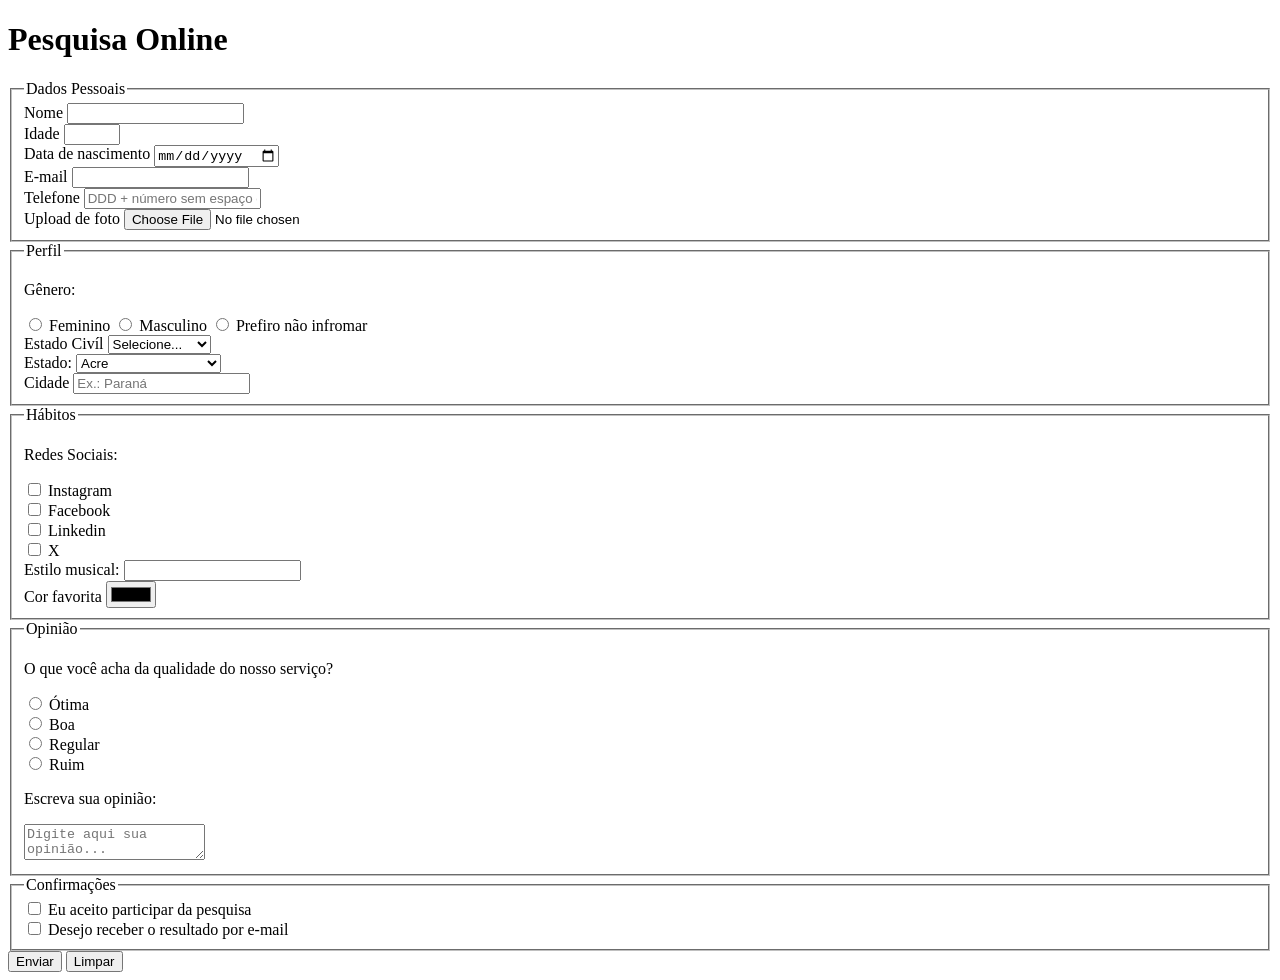
==== index.html @ e0e95640 "Merge pull request #6 from RenataCV/feat/consentimento-e-resultado Feat/consentimento e resultado" ====
<!DOCTYPE html>
<html lang="pt-br">
<head>
    <meta charset="UTF-8">
    <meta name="viewport" content="width=device-width, initial-scale=1.0">
    <title>Pesquisa Culturama</title>
</head>
<body>
    <header>
        <h1>Pesquisa Online</h1>
    </header>
    <section>
        <form action="" method="get">
            <fieldset>
                <legend>Dados Pessoais</legend>
                <label for="name">Nome</label>
                <input id="name" type="text" name="userName" required>
                <br>
                <label for="age">Idade</label>
                <input id="age" type="number" name="userAge" min="12" max="100" required>
                <br>
                <label for="birthDate">Data de nascimento</label>
                <input id="birthDate" type="date" name="userBirthDate">
                <br>
                <label for="email">E-mail</label>
                <input id="email" type="email" name="userEmail" required>
                <br>
                <label for="phoneNumber">Telefone</label>
                <input id="phoneNumber" type="tel" name="userPhoneNumber" pattern="[0-9]{11}" placeholder="DDD + número sem espaço ou hífen">
                <br>
                <label for="image">Upload de foto</label>
                <input id="image" type="file" accept="image/*" name="userImage">
            </fieldset>
            
            <fieldset>
                <legend>Perfil</legend>

                <p>Gênero:</p>

                <input id="fem" type="radio" name="userGender" value="Feminino">
                <label for="fem">Feminino</label>

                <input id="masc" type="radio" name="userGender" value="Masculino">
                <label for="masc">Masculino</label>

                <input id="notInformed" type="radio" name="userGender" value="notInformed">
                <label for="notInformed">Prefiro não infromar</label>

                <br>

                <label for="maritalStatus">Estado Civíl</label>
                <select id="maritalStatus" name="userMaritalStatus" id="">
                    <option value="notInformed">Selecione...</option>
                    <option value="Casado">Casado</option>
                    <option value="Solteiro">Solteiro</option>
                    <option value="Divorciado">Divorciado</option>
                    <option value="União estável">União estável</option>
                </select>

                <br>

                <label for="state">Estado:</label>
                <select id="state" name="userState" id="" required>
                    <option value="acre">Acre</option>
                    <option value="alagoas">Alagoas</option>
                    <option value="amapa">Amapá</option>
                    <option value="amazonas">Amazonas</option>
                    <option value="bahia">Bahia</option>
                    <option value="ceara">Ceará</option>
                    <option value="distritoFederal">Distrito Federal</option>
                    <option value="espiritoSanto">Espirito Santo</option>
                    <option value="goias">Goiás</option>
                    <option value="maranhao">Maranhão</option>
                    <option value="matoGrossoDoSul">Mato Grosso do Sul</option>
                    <option value="matoGrosso">Mato Grosso</option>
                    <option value="minasGerais">Minas Gerais</option>
                    <option value="para">Pará</option>
                    <option value="paraiba">Paraíba</option>
                    <option value="parana">Paraná</option>
                    <option value="pernambuco">Pernambuco</option>
                    <option value="piaui">Piauí</option>
                    <option value="rioDeJaneiro">Rio de Janeiro</option>
                    <option value="rioGrandeDoNorte">Rio Grande do Norte</option>
                    <option value="rioGrandeDoSul">Rio Grande do Sul</option>
                    <option value="rondonia">Rondônia</option>
                    <option value="roraima">Roraima</option>
                    <option value="santaCatarina">Santa Catarina</option>
                    <option value="saoPaulo">São Paulo</option>
                    <option value="sergipe">Sergipe</option>
                    <option value="tocantins">Tocantins</option>
                </select>

                <br>

                <label for="city">Cidade</label>
                <input id="city" type="text" id="userCity" name="userCity" autocomplete="address-level2" placeholder="Ex.: Paraná" />


            </fieldset>
            
            <fieldset>
                <legend>Hábitos</legend>
                <p>Redes Sociais:</p>
                <input id="instagram" type="checkbox" name="social" value="instagram">
                <label for="instagram">Instagram</label>
                <br>
                <input id="facebook" type="checkbox" name="social" value="facebook">
                <label for="facebook">Facebook</label>
                <br>
                <input id="linkedin" type="checkbox" name="social" value="linkedin">
                <label for="linkedin">Linkedin</label>
                <br>
                <input id="X" type="checkbox" name="social" value="x">
                <label for="X">X</label>
                <br>

                <label for="musicStyle">Estilo musical:</label>
                <input list="styleTypes" id="musicStyle" name="userMusicStyle" type="text">
                <datalist id="styleTypes">
                    <option value="Rock">
                    <option value="Pop">
                    <option value="Samba">
                    <option value="Sertanejo">
                </datalist>
                <br>

                <label for="favoriteColorColor">Cor favorita</label>
                <input type="color" name="userFavoriteColor" id="favoriteColor">
                
            </fieldset>

            <fieldset>
                <legend>Opinião</legend>
                <p>O que você acha da qualidade do nosso serviço?</p>

                <input type="radio" id="otimo" name="userServiceOpinion" value="otima">
                <label for="otimo">Ótima</label><br>

                <input type="radio" id="boa" name="userServiceOpinion" value="boa">
                <label for="boa">Boa</label><br>

                <input type="radio" id="regular" name="userServiceOpinion" value="regular">
                <label for="regular">Regular</label><br>

                <input type="radio" id="ruim" name="userServiceOpinion" value="ruim">
                <label for="ruim">Ruim</label><br>

                <p><label for="comment">Escreva sua opinião:</label></p>
                <textarea name="userComment" id="comment" placeholder="Digite aqui sua opinião..."></textarea>
            </fieldset>

            <fieldset>
                <legend>Confirmações</legend>

                <input type="checkbox" name="userLgpd" id="userLgpdTerm" value="accepted" required>
                <label for="userLgpdTerm">Eu aceito participar da pesquisa</label><br>

                <input type="checkbox" name="userGetResult" id="getResult" value="accepted">
                <label for="getResult">Desejo receber o resultado por e-mail</label><br>
            </fieldset>
            
            <button type="submit">Enviar</button>
            <button type="reset">Limpar</button>

        </form>
    </section>
    
</body>
</html>
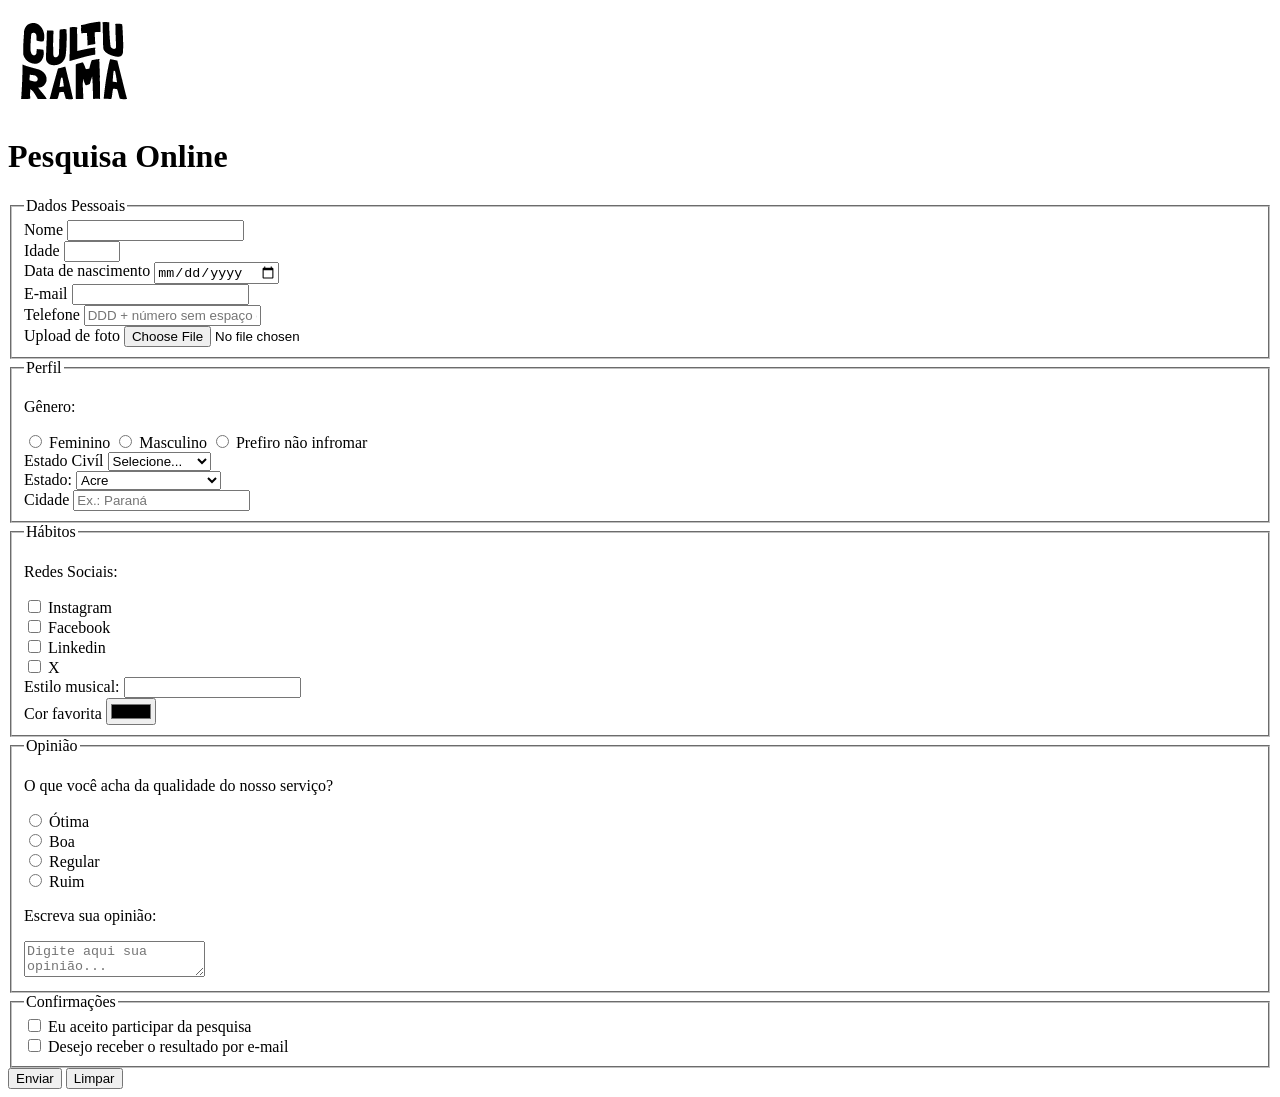
==== commit f0692ae4: "Merge pull request #7 from RenataCV/feat/configura-fontes-e-favico Feat/configura fontes e favico" ====
--- a/index.html
+++ b/index.html
@@ -3,10 +3,18 @@
 <head>
     <meta charset="UTF-8">
     <meta name="viewport" content="width=device-width, initial-scale=1.0">
+    <link rel="icon" href="css/culturama-favico.png">
+    <link rel="stylesheet" href="css/style.css">
+
+    <link rel="preconnect" href="https://fonts.googleapis.com">
+    <link rel="preconnect" href="https://fonts.gstatic.com" crossorigin>
+    <link href="https://fonts.googleapis.com/css2?family=Fjalla+One&family=Work+Sans&display=swap" rel="stylesheet">
+    
     <title>Pesquisa Culturama</title>
 </head>
 <body>
     <header>
+        <img src="img/logo-culturama.png" alt="logo culturama">
         <h1>Pesquisa Online</h1>
     </header>
     <section>
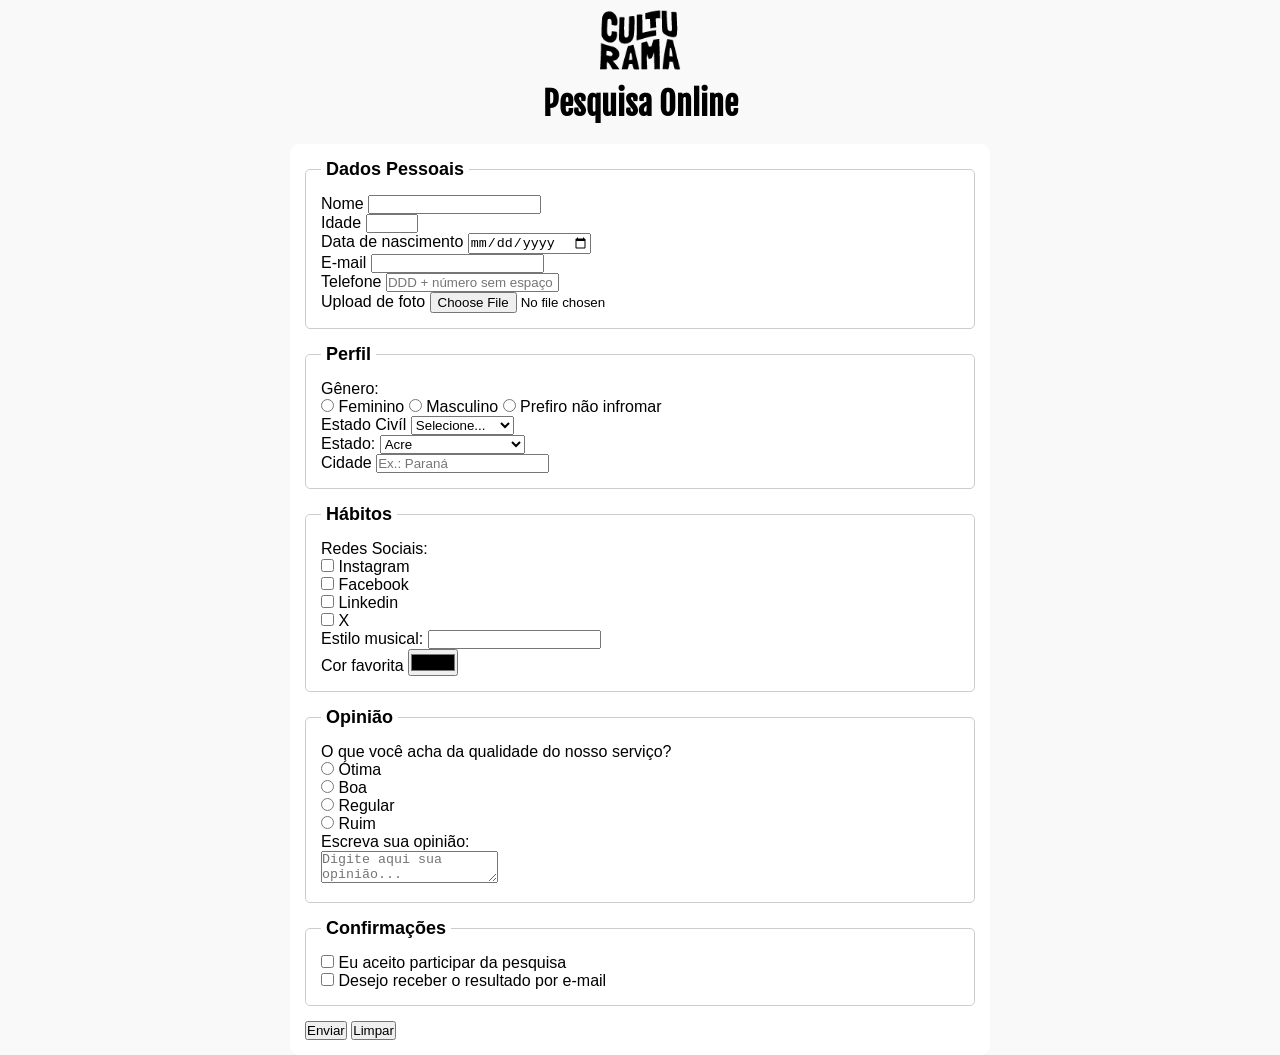
==== commit 824509c8: "Adiciona estilos gerais" ====
--- a/index.html
+++ b/index.html
@@ -13,165 +13,168 @@
     <title>Pesquisa Culturama</title>
 </head>
 <body>
-    <header>
-        <img src="img/logo-culturama.png" alt="logo culturama">
-        <h1>Pesquisa Online</h1>
-    </header>
-    <section>
-        <form action="" method="get">
-            <fieldset>
-                <legend>Dados Pessoais</legend>
-                <label for="name">Nome</label>
-                <input id="name" type="text" name="userName" required>
-                <br>
-                <label for="age">Idade</label>
-                <input id="age" type="number" name="userAge" min="12" max="100" required>
-                <br>
-                <label for="birthDate">Data de nascimento</label>
-                <input id="birthDate" type="date" name="userBirthDate">
-                <br>
-                <label for="email">E-mail</label>
-                <input id="email" type="email" name="userEmail" required>
-                <br>
-                <label for="phoneNumber">Telefone</label>
-                <input id="phoneNumber" type="tel" name="userPhoneNumber" pattern="[0-9]{11}" placeholder="DDD + número sem espaço ou hífen">
-                <br>
-                <label for="image">Upload de foto</label>
-                <input id="image" type="file" accept="image/*" name="userImage">
-            </fieldset>
+    <main>
+        <header>
+            <img src="img/logo-culturama.png" alt="logo culturama">
+            <h1>Pesquisa Online</h1>
+        </header>
+        <section>
+            <form action="" method="get">
+                <fieldset>
+                    <legend>Dados Pessoais</legend>
+                    <label for="name">Nome</label>
+                    <input id="name" type="text" name="userName" required>
+                    <br>
+                    <label for="age">Idade</label>
+                    <input id="age" type="number" name="userAge" min="12" max="100" required>
+                    <br>
+                    <label for="birthDate">Data de nascimento</label>
+                    <input id="birthDate" type="date" name="userBirthDate">
+                    <br>
+                    <label for="email">E-mail</label>
+                    <input id="email" type="email" name="userEmail" required>
+                    <br>
+                    <label for="phoneNumber">Telefone</label>
+                    <input id="phoneNumber" type="tel" name="userPhoneNumber" pattern="[0-9]{11}" placeholder="DDD + número sem espaço ou hífen">
+                    <br>
+                    <label for="image">Upload de foto</label>
+                    <input id="image" type="file" accept="image/*" name="userImage">
+                </fieldset>
+                
+                <fieldset>
+                    <legend>Perfil</legend>
+                
+                    <p>Gênero:</p>
+                
+                    <input id="fem" type="radio" name="userGender" value="Feminino">
+                    <label for="fem">Feminino</label>
+                
+                    <input id="masc" type="radio" name="userGender" value="Masculino">
+                    <label for="masc">Masculino</label>
+                
+                    <input id="notInformed" type="radio" name="userGender" value="notInformed">
+                    <label for="notInformed">Prefiro não infromar</label>
+                
+                    <br>
+                
+                    <label for="maritalStatus">Estado Civíl</label>
+                    <select id="maritalStatus" name="userMaritalStatus" id="">
+                        <option value="notInformed">Selecione...</option>
+                        <option value="Casado">Casado</option>
+                        <option value="Solteiro">Solteiro</option>
+                        <option value="Divorciado">Divorciado</option>
+                        <option value="União estável">União estável</option>
+                    </select>
+                
+                    <br>
+                
+                    <label for="state">Estado:</label>
+                    <select id="state" name="userState" id="" required>
+                        <option value="acre">Acre</option>
+                        <option value="alagoas">Alagoas</option>
+                        <option value="amapa">Amapá</option>
+                        <option value="amazonas">Amazonas</option>
+                        <option value="bahia">Bahia</option>
+                        <option value="ceara">Ceará</option>
+                        <option value="distritoFederal">Distrito Federal</option>
+                        <option value="espiritoSanto">Espirito Santo</option>
+                        <option value="goias">Goiás</option>
+                        <option value="maranhao">Maranhão</option>
+                        <option value="matoGrossoDoSul">Mato Grosso do Sul</option>
+                        <option value="matoGrosso">Mato Grosso</option>
+                        <option value="minasGerais">Minas Gerais</option>
+                        <option value="para">Pará</option>
+                        <option value="paraiba">Paraíba</option>
+                        <option value="parana">Paraná</option>
+                        <option value="pernambuco">Pernambuco</option>
+                        <option value="piaui">Piauí</option>
+                        <option value="rioDeJaneiro">Rio de Janeiro</option>
+                        <option value="rioGrandeDoNorte">Rio Grande do Norte</option>
+                        <option value="rioGrandeDoSul">Rio Grande do Sul</option>
+                        <option value="rondonia">Rondônia</option>
+                        <option value="roraima">Roraima</option>
+                        <option value="santaCatarina">Santa Catarina</option>
+                        <option value="saoPaulo">São Paulo</option>
+                        <option value="sergipe">Sergipe</option>
+                        <option value="tocantins">Tocantins</option>
+                    </select>
+                
+                    <br>
+                
+                    <label for="city">Cidade</label>
+                    <input id="city" type="text" id="userCity" name="userCity" autocomplete="address-level2" placeholder="Ex.: Paraná" />
+                
+                
+                </fieldset>
+                
+                <fieldset>
+                    <legend>Hábitos</legend>
+                    <p>Redes Sociais:</p>
+                    <input id="instagram" type="checkbox" name="social" value="instagram">
+                    <label for="instagram">Instagram</label>
+                    <br>
+                    <input id="facebook" type="checkbox" name="social" value="facebook">
+                    <label for="facebook">Facebook</label>
+                    <br>
+                    <input id="linkedin" type="checkbox" name="social" value="linkedin">
+                    <label for="linkedin">Linkedin</label>
+                    <br>
+                    <input id="X" type="checkbox" name="social" value="x">
+                    <label for="X">X</label>
+                    <br>
+                
+                    <label for="musicStyle">Estilo musical:</label>
+                    <input list="styleTypes" id="musicStyle" name="userMusicStyle" type="text">
+                    <datalist id="styleTypes">
+                        <option value="Rock">
+                        <option value="Pop">
+                        <option value="Samba">
+                        <option value="Sertanejo">
+                    </datalist>
+                    <br>
+                
+                    <label for="favoriteColorColor">Cor favorita</label>
+                    <input type="color" name="userFavoriteColor" id="favoriteColor">
+                    
+                </fieldset>
             
-            <fieldset>
-                <legend>Perfil</legend>
+                <fieldset>
+                    <legend>Opinião</legend>
+                    <p>O que você acha da qualidade do nosso serviço?</p>
+                
+                    <input type="radio" id="otimo" name="userServiceOpinion" value="otima">
+                    <label for="otimo">Ótima</label><br>
+                
+                    <input type="radio" id="boa" name="userServiceOpinion" value="boa">
+                    <label for="boa">Boa</label><br>
+                
+                    <input type="radio" id="regular" name="userServiceOpinion" value="regular">
+                    <label for="regular">Regular</label><br>
+                
+                    <input type="radio" id="ruim" name="userServiceOpinion" value="ruim">
+                    <label for="ruim">Ruim</label><br>
+                
+                    <p><label for="comment">Escreva sua opinião:</label></p>
+                    <textarea name="userComment" id="comment" placeholder="Digite aqui sua opinião..."></textarea>
+                </fieldset>
+            
+                <fieldset>
+                    <legend>Confirmações</legend>
+                
+                    <input type="checkbox" name="userLgpd" id="userLgpdTerm" value="accepted" required>
+                    <label for="userLgpdTerm">Eu aceito participar da pesquisa</label><br>
+                
+                    <input type="checkbox" name="userGetResult" id="getResult" value="accepted">
+                    <label for="getResult">Desejo receber o resultado por e-mail</label><br>
+                </fieldset>
+                
+                <button type="submit">Enviar</button>
+                <button type="reset">Limpar</button>
+            
+            </form>
+        </section>        
+    </main>
 
-                <p>Gênero:</p>
-
-                <input id="fem" type="radio" name="userGender" value="Feminino">
-                <label for="fem">Feminino</label>
-
-                <input id="masc" type="radio" name="userGender" value="Masculino">
-                <label for="masc">Masculino</label>
-
-                <input id="notInformed" type="radio" name="userGender" value="notInformed">
-                <label for="notInformed">Prefiro não infromar</label>
-
-                <br>
-
-                <label for="maritalStatus">Estado Civíl</label>
-                <select id="maritalStatus" name="userMaritalStatus" id="">
-                    <option value="notInformed">Selecione...</option>
-                    <option value="Casado">Casado</option>
-                    <option value="Solteiro">Solteiro</option>
-                    <option value="Divorciado">Divorciado</option>
-                    <option value="União estável">União estável</option>
-                </select>
-
-                <br>
-
-                <label for="state">Estado:</label>
-                <select id="state" name="userState" id="" required>
-                    <option value="acre">Acre</option>
-                    <option value="alagoas">Alagoas</option>
-                    <option value="amapa">Amapá</option>
-                    <option value="amazonas">Amazonas</option>
-                    <option value="bahia">Bahia</option>
-                    <option value="ceara">Ceará</option>
-                    <option value="distritoFederal">Distrito Federal</option>
-                    <option value="espiritoSanto">Espirito Santo</option>
-                    <option value="goias">Goiás</option>
-                    <option value="maranhao">Maranhão</option>
-                    <option value="matoGrossoDoSul">Mato Grosso do Sul</option>
-                    <option value="matoGrosso">Mato Grosso</option>
-                    <option value="minasGerais">Minas Gerais</option>
-                    <option value="para">Pará</option>
-                    <option value="paraiba">Paraíba</option>
-                    <option value="parana">Paraná</option>
-                    <option value="pernambuco">Pernambuco</option>
-                    <option value="piaui">Piauí</option>
-                    <option value="rioDeJaneiro">Rio de Janeiro</option>
-                    <option value="rioGrandeDoNorte">Rio Grande do Norte</option>
-                    <option value="rioGrandeDoSul">Rio Grande do Sul</option>
-                    <option value="rondonia">Rondônia</option>
-                    <option value="roraima">Roraima</option>
-                    <option value="santaCatarina">Santa Catarina</option>
-                    <option value="saoPaulo">São Paulo</option>
-                    <option value="sergipe">Sergipe</option>
-                    <option value="tocantins">Tocantins</option>
-                </select>
-
-                <br>
-
-                <label for="city">Cidade</label>
-                <input id="city" type="text" id="userCity" name="userCity" autocomplete="address-level2" placeholder="Ex.: Paraná" />
-
-
-            </fieldset>
-            
-            <fieldset>
-                <legend>Hábitos</legend>
-                <p>Redes Sociais:</p>
-                <input id="instagram" type="checkbox" name="social" value="instagram">
-                <label for="instagram">Instagram</label>
-                <br>
-                <input id="facebook" type="checkbox" name="social" value="facebook">
-                <label for="facebook">Facebook</label>
-                <br>
-                <input id="linkedin" type="checkbox" name="social" value="linkedin">
-                <label for="linkedin">Linkedin</label>
-                <br>
-                <input id="X" type="checkbox" name="social" value="x">
-                <label for="X">X</label>
-                <br>
-
-                <label for="musicStyle">Estilo musical:</label>
-                <input list="styleTypes" id="musicStyle" name="userMusicStyle" type="text">
-                <datalist id="styleTypes">
-                    <option value="Rock">
-                    <option value="Pop">
-                    <option value="Samba">
-                    <option value="Sertanejo">
-                </datalist>
-                <br>
-
-                <label for="favoriteColorColor">Cor favorita</label>
-                <input type="color" name="userFavoriteColor" id="favoriteColor">
-                
-            </fieldset>
-
-            <fieldset>
-                <legend>Opinião</legend>
-                <p>O que você acha da qualidade do nosso serviço?</p>
-
-                <input type="radio" id="otimo" name="userServiceOpinion" value="otima">
-                <label for="otimo">Ótima</label><br>
-
-                <input type="radio" id="boa" name="userServiceOpinion" value="boa">
-                <label for="boa">Boa</label><br>
-
-                <input type="radio" id="regular" name="userServiceOpinion" value="regular">
-                <label for="regular">Regular</label><br>
-
-                <input type="radio" id="ruim" name="userServiceOpinion" value="ruim">
-                <label for="ruim">Ruim</label><br>
-
-                <p><label for="comment">Escreva sua opinião:</label></p>
-                <textarea name="userComment" id="comment" placeholder="Digite aqui sua opinião..."></textarea>
-            </fieldset>
-
-            <fieldset>
-                <legend>Confirmações</legend>
-
-                <input type="checkbox" name="userLgpd" id="userLgpdTerm" value="accepted" required>
-                <label for="userLgpdTerm">Eu aceito participar da pesquisa</label><br>
-
-                <input type="checkbox" name="userGetResult" id="getResult" value="accepted">
-                <label for="getResult">Desejo receber o resultado por e-mail</label><br>
-            </fieldset>
-            
-            <button type="submit">Enviar</button>
-            <button type="reset">Limpar</button>
-
-        </form>
-    </section>
     
 </body>
 </html>
--- a/css/style.css
+++ b/css/style.css
@@ -0,0 +1,48 @@
+* {
+    margin: 0;
+    padding: 0;
+    box-sizing: border-box;
+}
+
+body{
+    background-color: #f9f9f9;
+    font-family: "Work Sans", sans-serif;
+}
+
+main{
+    width: 100%;
+    max-width: 700px;
+    margin: 0 auto;
+}
+
+header{
+    text-align: center;
+    margin-bottom: 20px;
+}
+
+img{
+    width: 100px;
+}
+
+h1{
+    font-family: "Fjalla One", sans-serif;
+}
+
+form{
+    background-color: #ffffff;
+    padding: 15px;
+    border-radius: 10px;
+}
+
+fieldset{
+    padding: 15px;
+    border: 1px solid #cccccc;
+    border-radius: 5px;
+    margin-bottom: 15px;
+}
+
+legend{
+    font-weight: bold;
+    font-size: 18px;
+    padding: 0 5px;
+}
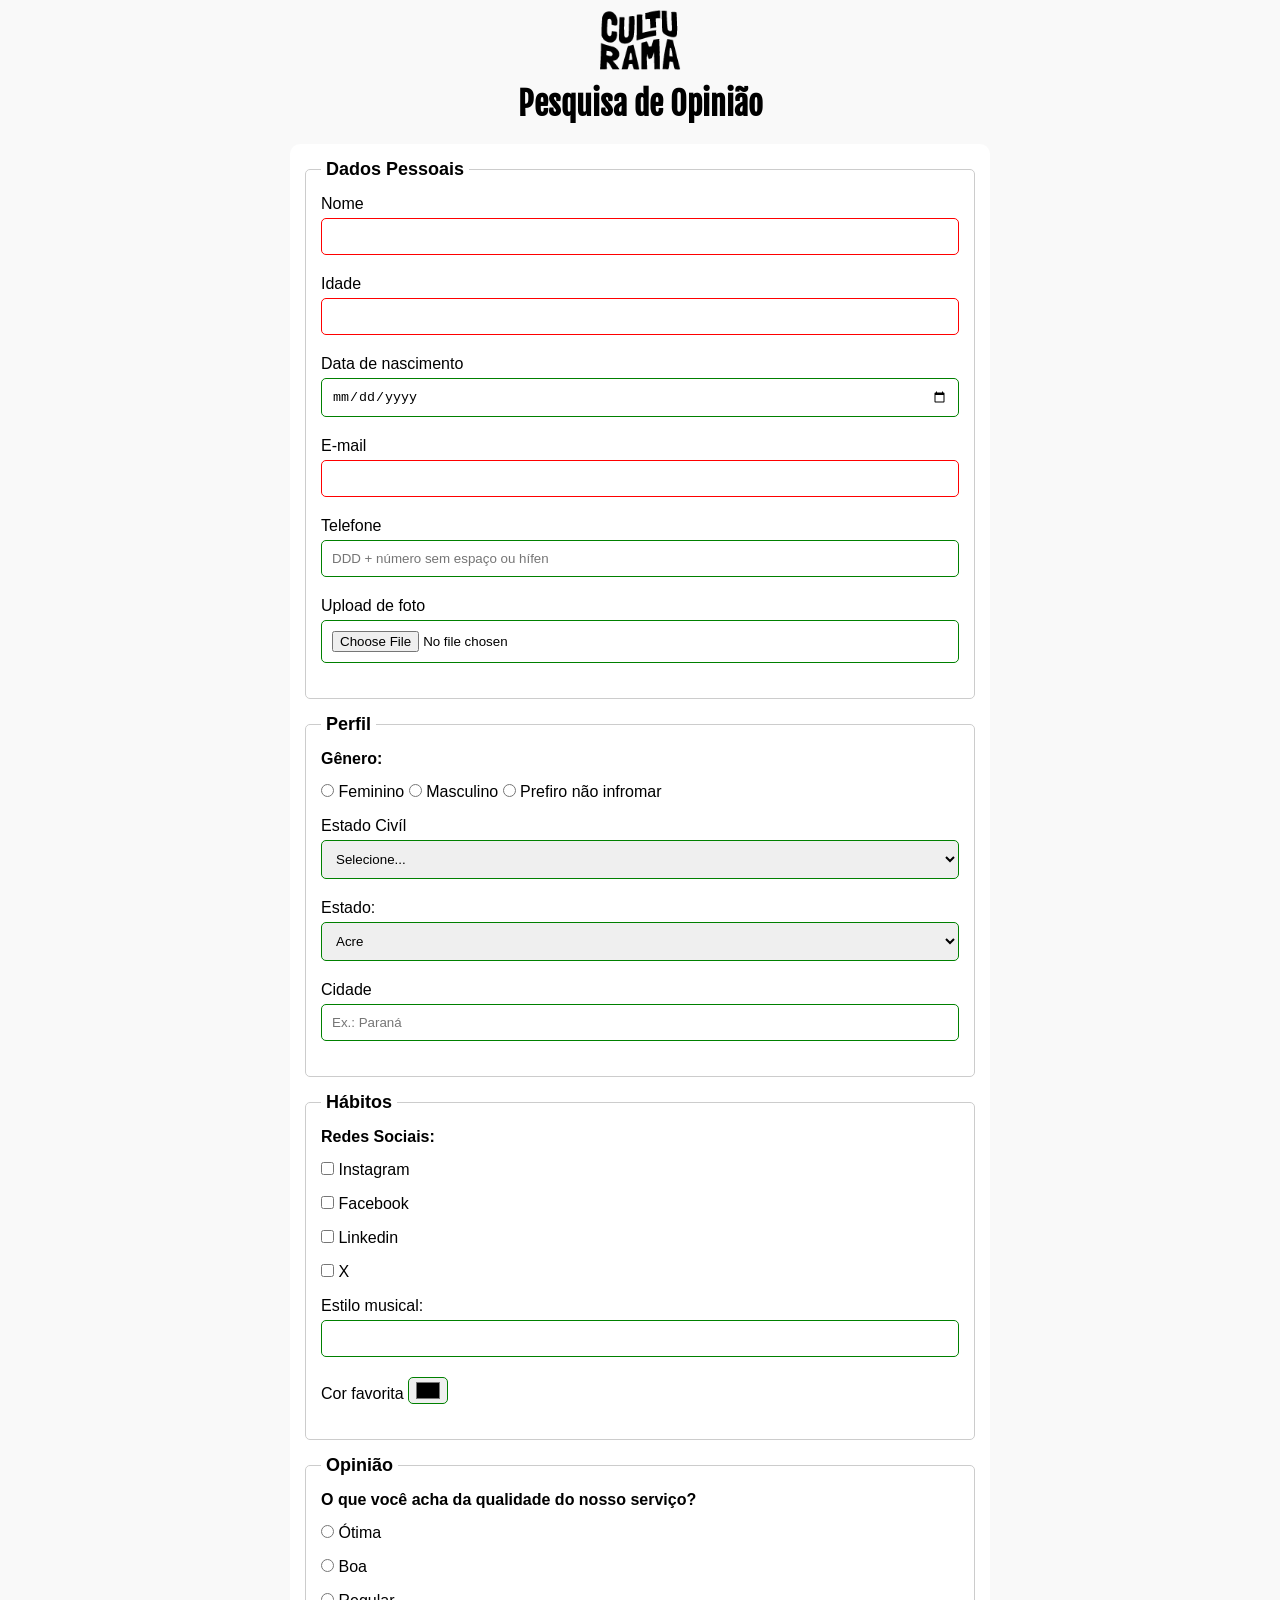
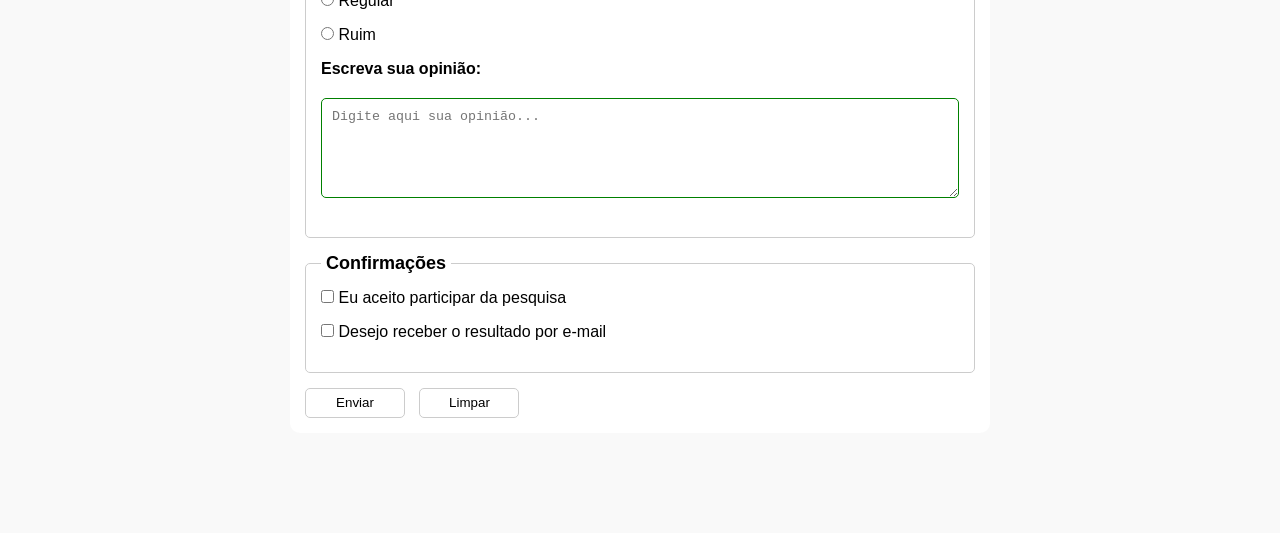
==== commit 9fb880c8: "adiciona validacoes visuais" ====
--- a/index.html
+++ b/index.html
@@ -16,7 +16,7 @@
     <main>
         <header>
             <img src="img/logo-culturama.png" alt="logo culturama">
-            <h1>Pesquisa Online</h1>
+            <h1>Pesquisa de Opinião</h1>
         </header>
         <section>
             <form action="" method="get">
--- a/css/style.css
+++ b/css/style.css
@@ -32,6 +32,7 @@
     background-color: #ffffff;
     padding: 15px;
     border-radius: 10px;
+    margin-bottom: 100px;
 }
 
 fieldset{
@@ -45,4 +46,64 @@
     font-weight: bold;
     font-size: 18px;
     padding: 0 5px;
+}
+
+label{
+    display: inline-block;
+    margin-bottom: 5px;
+}
+
+p{
+    margin-bottom: 15px;
+    font-weight: bold;
+}
+
+input, select, textarea{
+    width: 100%;
+    padding: 10px;
+    margin-bottom: 20px;
+    border: 1px solid #cccccc;
+    border-radius: 5px;
+}
+
+textarea{
+    min-height: 100px;
+}
+
+input[type="radio"],
+input[type="checkbox"]{
+    width: auto;
+}
+
+input[type="color"]{
+    width: 40px;
+    padding: 0 5px;
+}
+
+input:invalid, select:invalid, textarea:invalid{
+    border-color: red;
+}
+
+input:valid, select:valid, textarea:valid{
+    border-color: green;
+}
+
+button{
+    width: 100px;
+    height: 30px;
+    margin-right: 10px;
+    background-color: #ffffff;
+    border: 1px solid #cccccc;
+    border-radius: 5px;
+    cursor: pointer;
+}
+
+button[type="submit"]:hover{
+    background-color: green;
+    color: #ffffff;
+}
+
+button[type="reset"]:hover{
+    background-color: orangered;
+    color: #ffffff;
 }
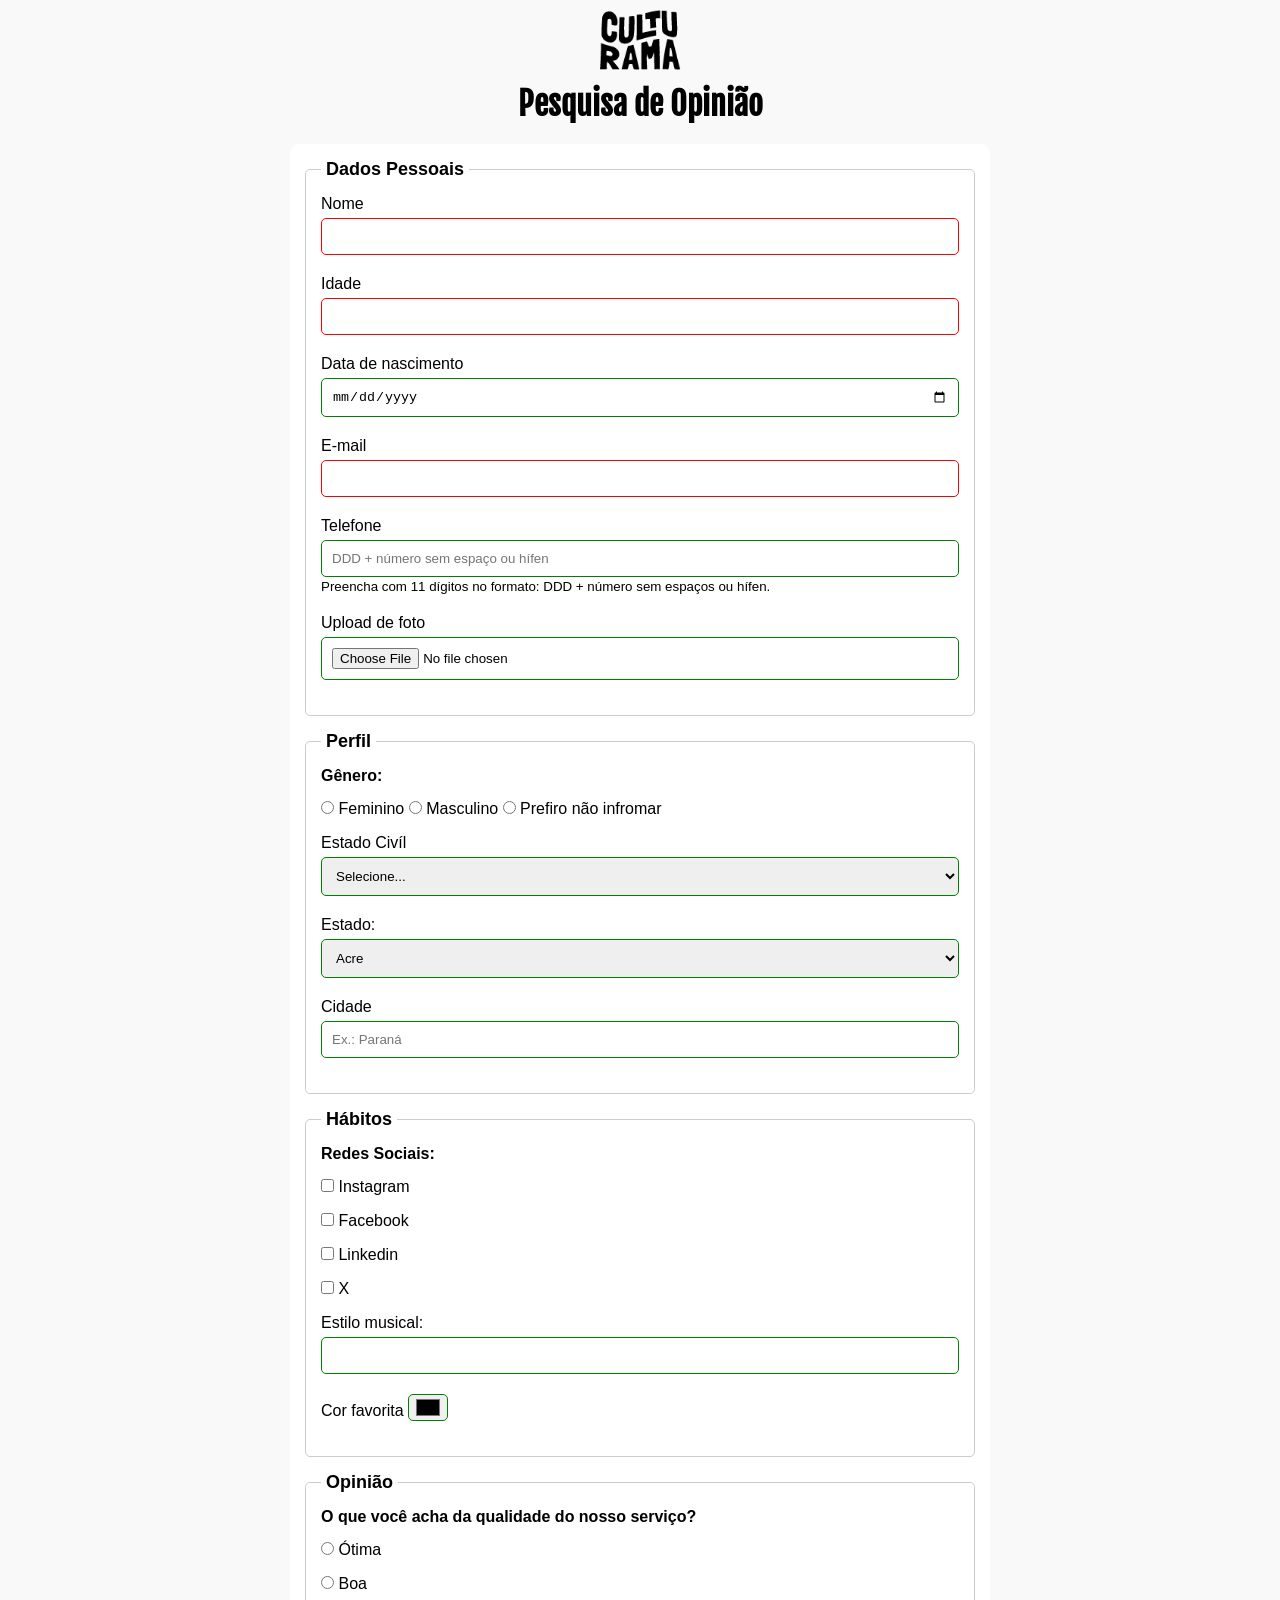
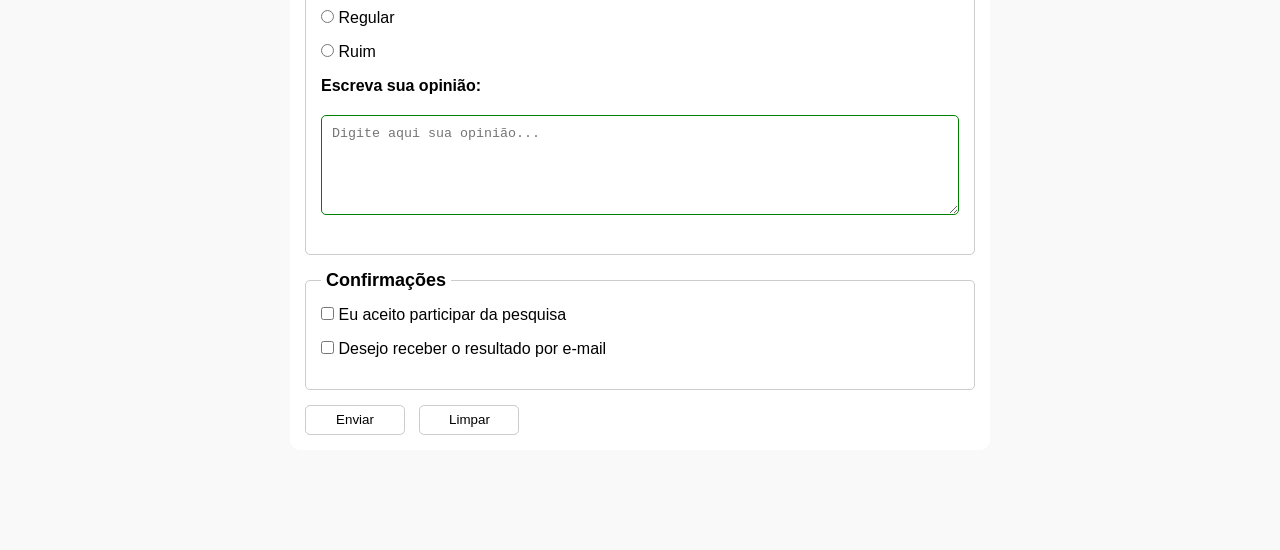
==== commit 630e3c50: "Adiciona aria ao campo de telefone" ====
--- a/index.html
+++ b/index.html
@@ -19,7 +19,7 @@
             <h1>Pesquisa de Opinião</h1>
         </header>
         <section>
-            <form action="" method="get">
+            <form action="sucesso.html" method="get">
                 <fieldset>
                     <legend>Dados Pessoais</legend>
                     <label for="name">Nome</label>
@@ -35,7 +35,8 @@
                     <input id="email" type="email" name="userEmail" required>
                     <br>
                     <label for="phoneNumber">Telefone</label>
-                    <input id="phoneNumber" type="tel" name="userPhoneNumber" pattern="[0-9]{11}" placeholder="DDD + número sem espaço ou hífen">
+                    <input id="phoneNumber" type="tel" name="userPhoneNumber" pattern="[0-9]{11}" placeholder="DDD + número sem espaço ou hífen" aria-describedby="phoneHelp">
+                    <small id="phoneHelp">Preencha com 11 dígitos no formato: DDD + número sem espaços ou hífen.</small>
                     <br>
                     <label for="image">Upload de foto</label>
                     <input id="image" type="file" accept="image/*" name="userImage">
--- a/css/style.css
+++ b/css/style.css
@@ -26,6 +26,7 @@
 
 h1{
     font-family: "Fjalla One", sans-serif;
+    text-align: center;
 }
 
 form{
@@ -51,6 +52,15 @@
 label{
     display: inline-block;
     margin-bottom: 5px;
+}
+
+input[type="tel"]{
+    margin-bottom: 0;
+}
+
+small{
+    margin-bottom: 20px;
+    display: inline-block;
 }
 
 p{
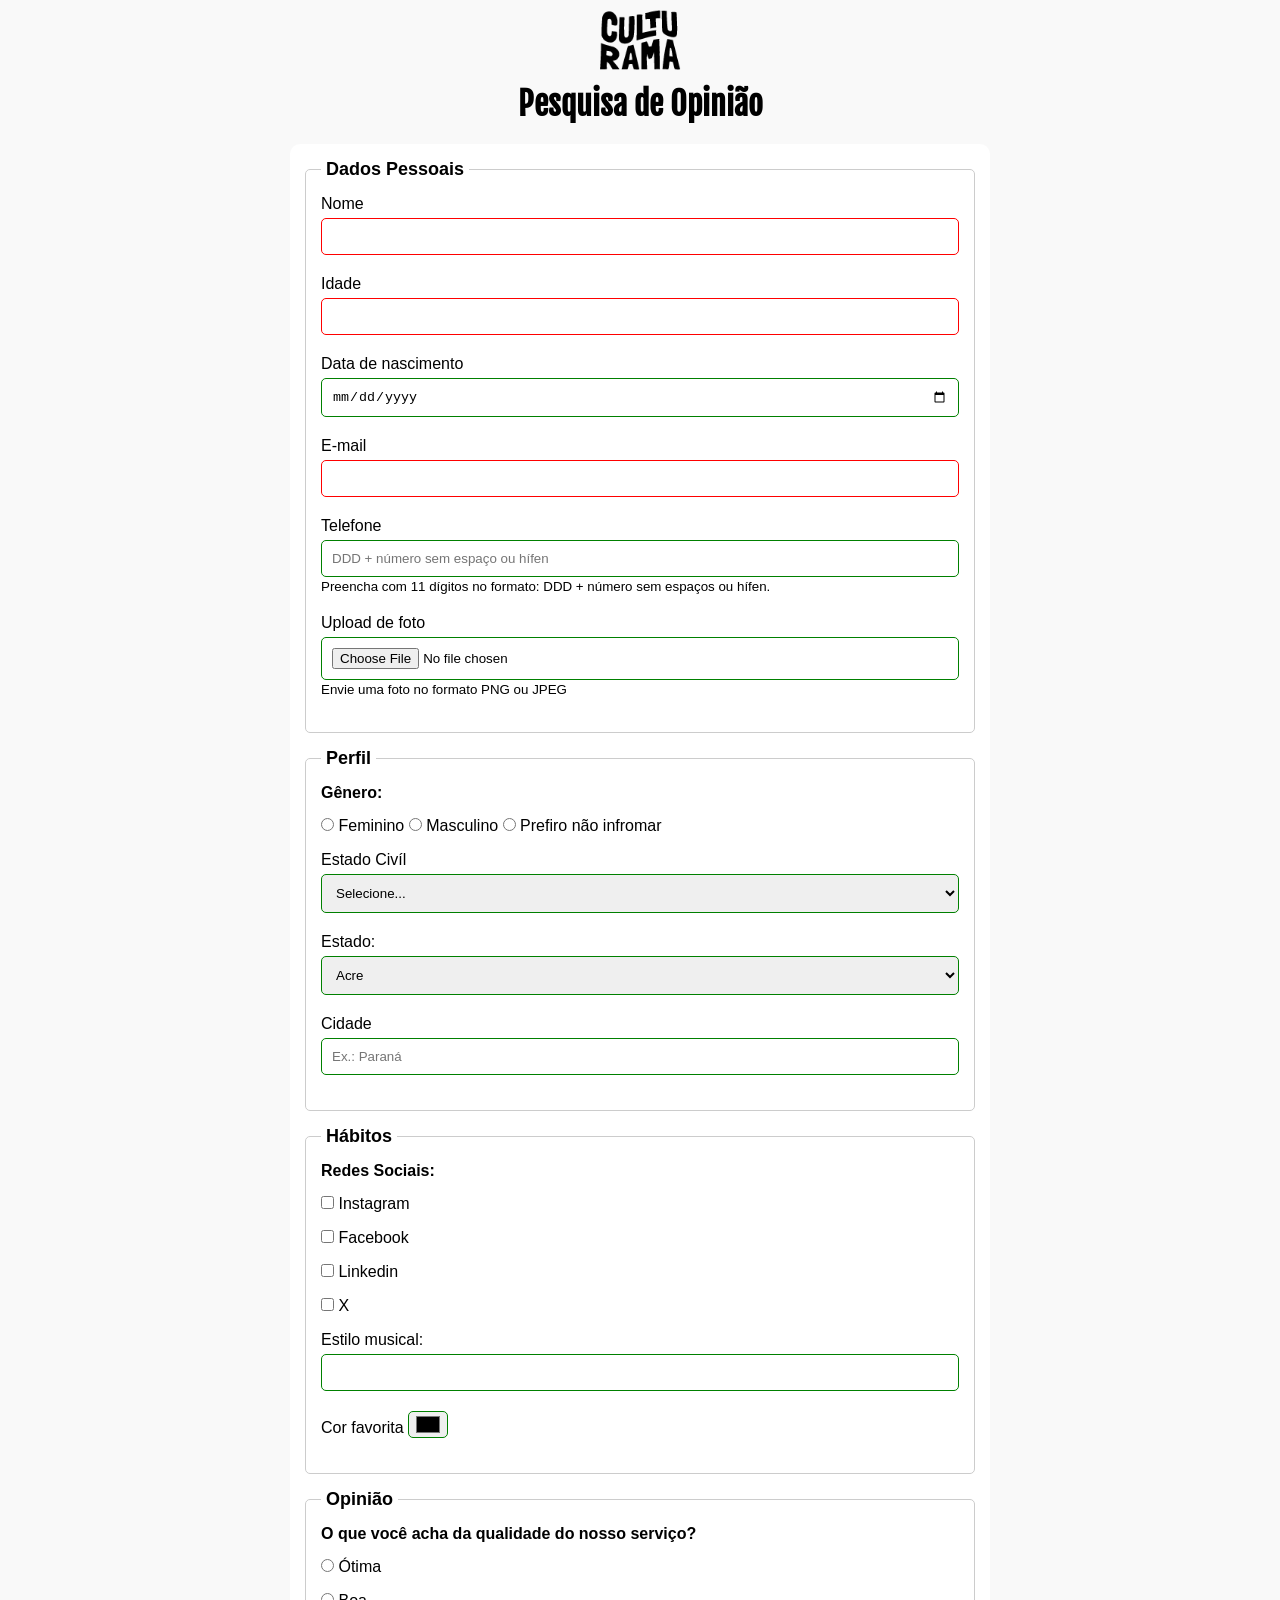
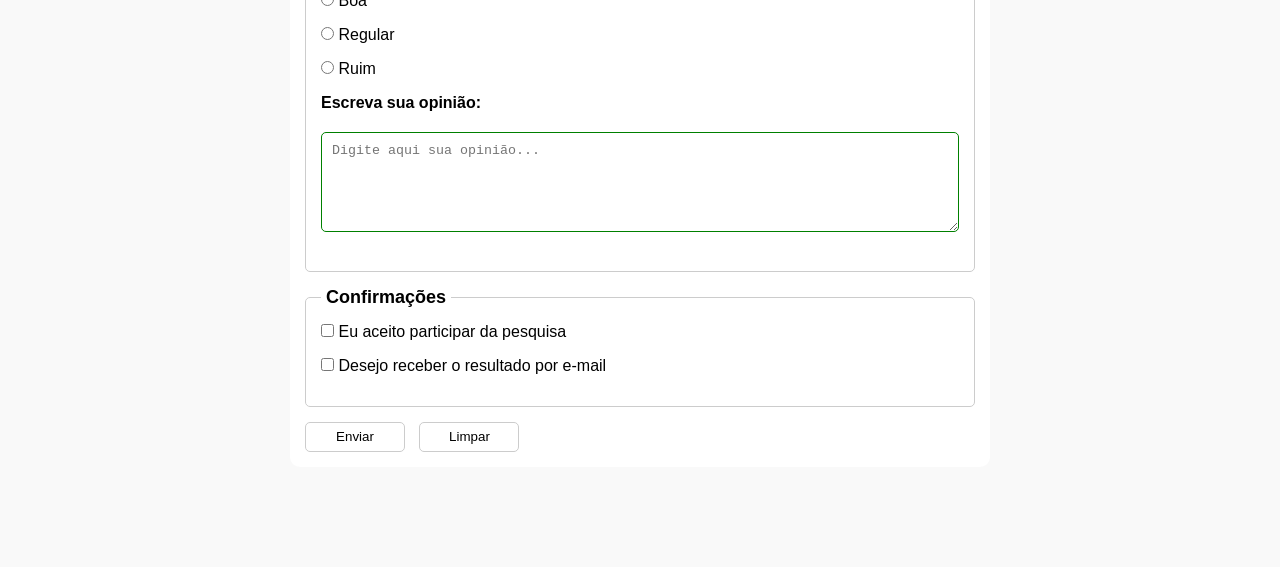
==== commit bfb48e40: "Adiciona aria ao campo de upload de foto" ====
--- a/index.html
+++ b/index.html
@@ -39,7 +39,8 @@
                     <small id="phoneHelp">Preencha com 11 dígitos no formato: DDD + número sem espaços ou hífen.</small>
                     <br>
                     <label for="image">Upload de foto</label>
-                    <input id="image" type="file" accept="image/*" name="userImage">
+                    <input id="image" type="file" accept="image/*" name="userImage" aria-describedby="imageHelp">
+                    <small id="imageHelp">Envie uma foto no formato PNG ou JPEG</small>
                 </fieldset>
                 
                 <fieldset>
--- a/css/style.css
+++ b/css/style.css
@@ -54,7 +54,7 @@
     margin-bottom: 5px;
 }
 
-input[type="tel"]{
+input[type="tel"], input[type="file"]{
     margin-bottom: 0;
 }
 
